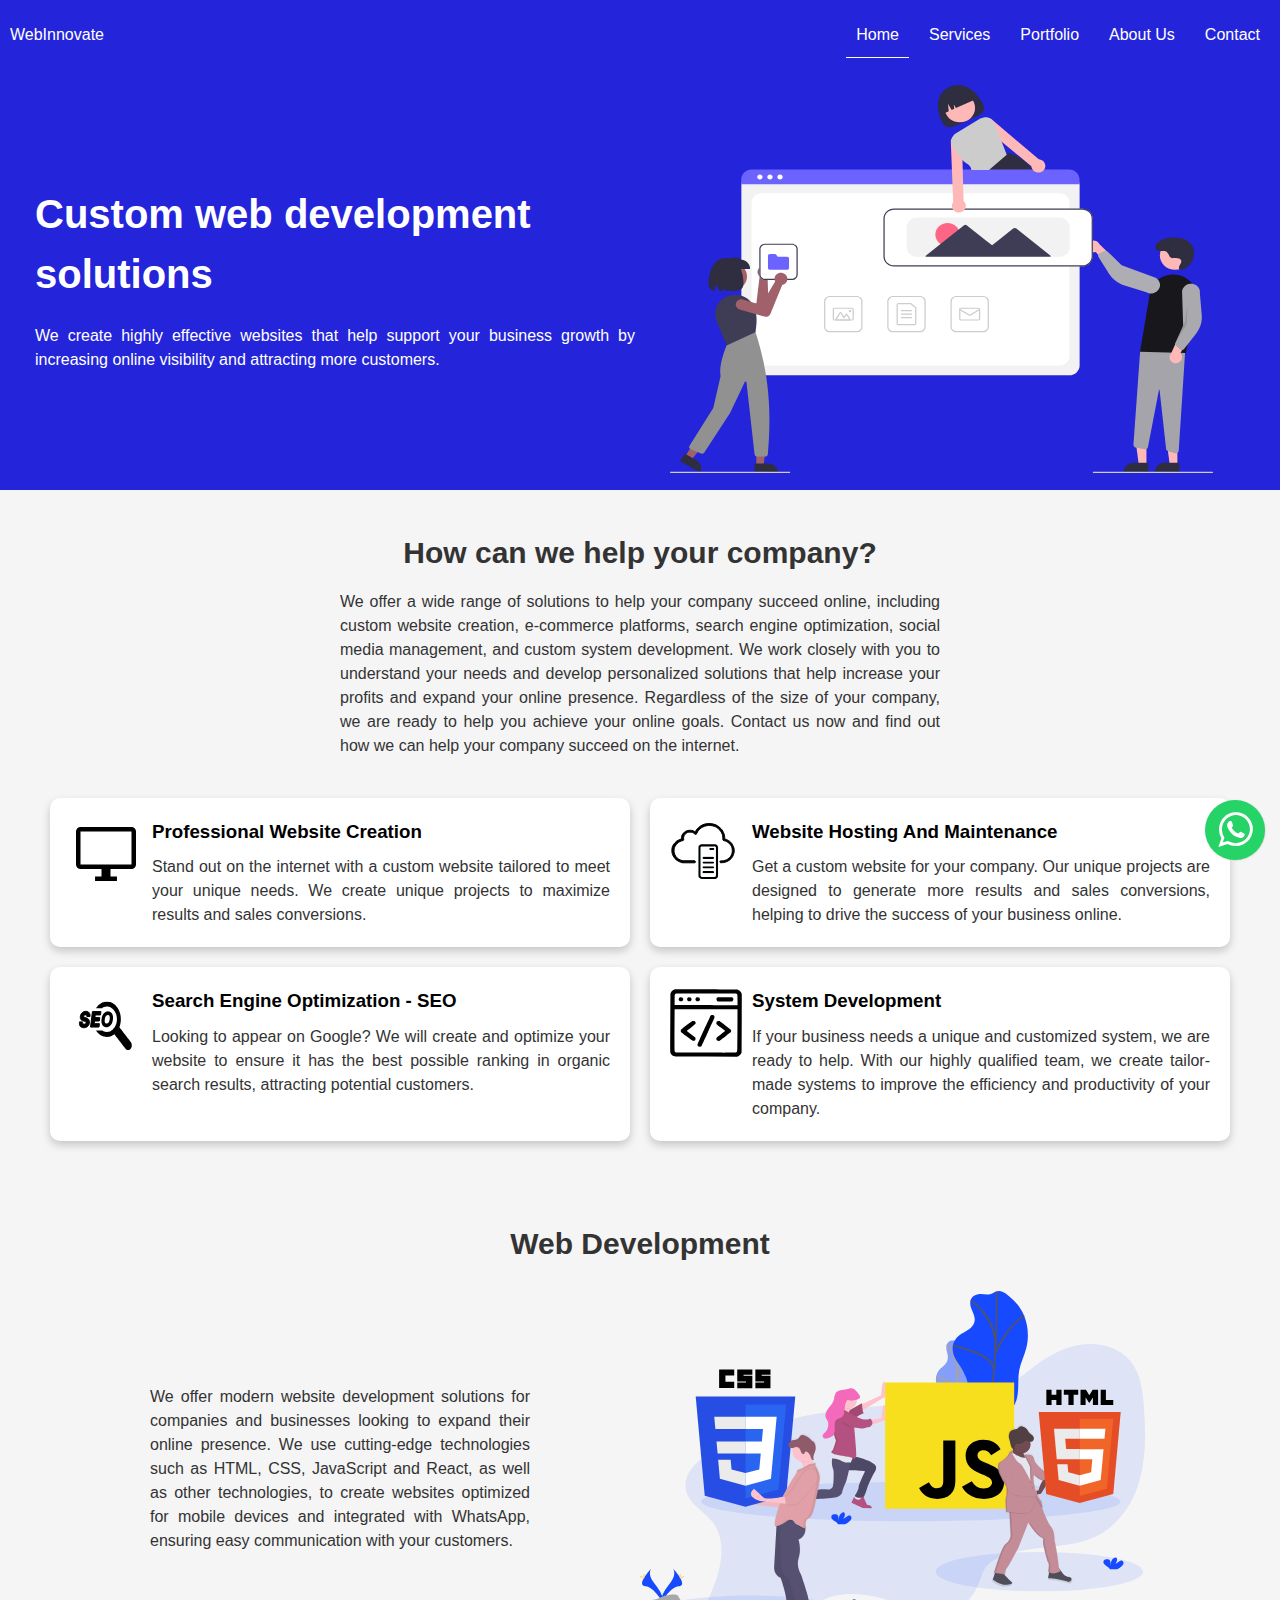
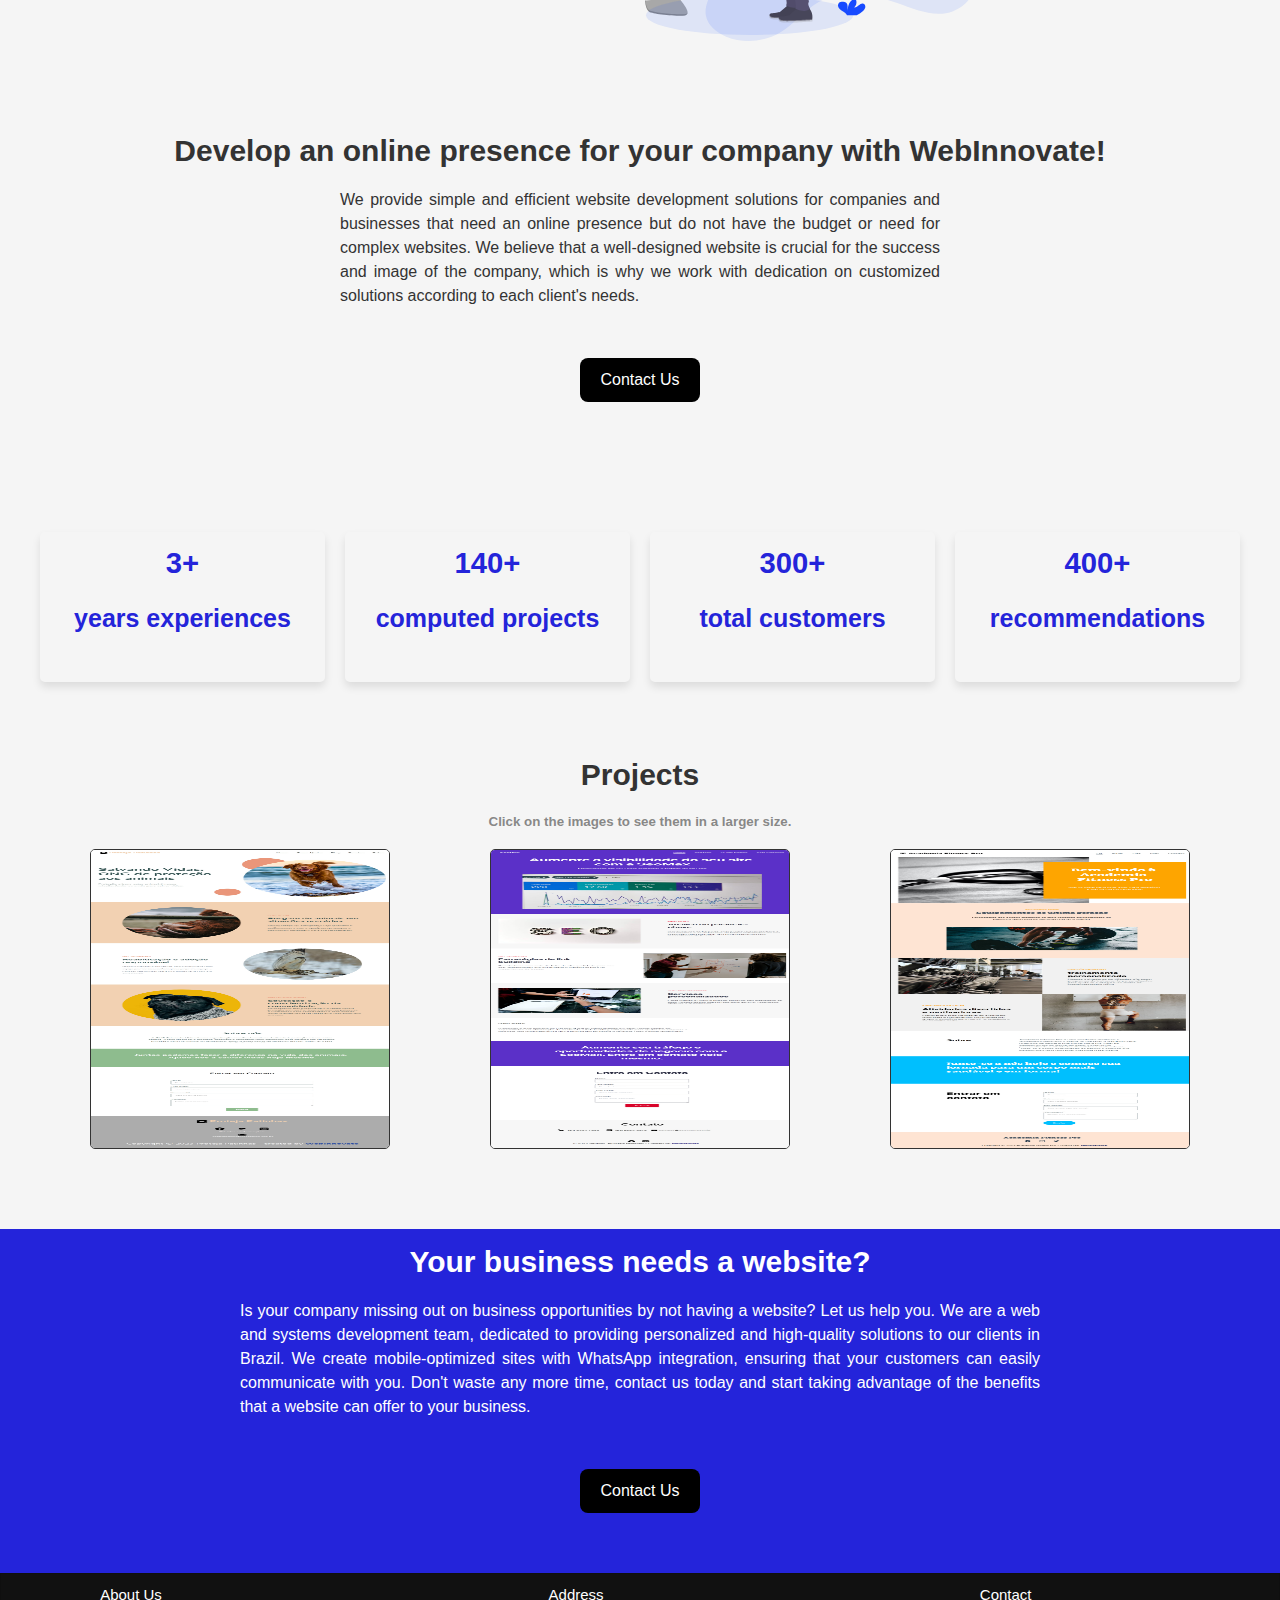
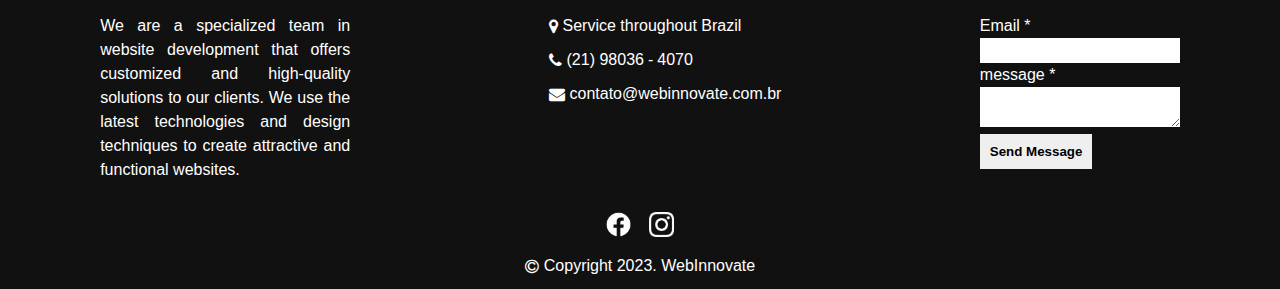
==== index.html @ b60a6d62 "Primeiro site criado -- Criação de um site fictício para uma agência de desenvolvimento web formado " ====
<!DOCTYPE html>
<html lang="en">
<head>
    <meta charset="UTF-8">
    <meta http-equiv="X-UA-Compatible" content="IE=edge">
    <meta name="viewport" content="width=device-width, initial-scale=1.0">

    <!-- Add a description for the page -->
    <meta name="description" content="WebInnovate offers custom web development solutions to increase online visibility and attract more customers. We provide website creation, e-commerce platforms, SEO, social media management, and system development services.">
    
    <!-- Add relevant keywords for the page -->
    <meta name="keywords" content="WebInnovate, web development, custom websites, e-commerce, SEO, social media management, system development">
    
    <!-- Add the author of the page -->
    <meta name="author" content="WebInnovate">

    <!-- Define the language of the page -->
    <meta http-equiv="Content-Language" content="en-us">

    <!-- Allow search engines to index and follow links from the page -->
    <meta name="robots" content="index, follow">
    
    <!-- permitir que o Google indexe e siga os links da página.-->
    <meta name="googlebot" content="index, follow">
    
    <!-- Add a canonical tag to avoid duplicate content -->
    <link rel="canonical" href="https://www.webinnovate.com.br/index.html">

    <!-- Add a favicon -->
    <link rel="shortcut icon" href="/assets/imgs/logo.png" type="image/x-icon">

    <!-- Add a stylesheet for the page -->
    <link rel="stylesheet" href="/assets/css/main.css">
    <link rel="stylesheet" href="/assets/css/styles.css">

    <!-- Add Fontawesome kit -->
    <link rel="stylesheet" href="https://maxcdn.bootstrapcdn.com/font-awesome/4.5.0/css/font-awesome.min.css">
    <script src="https://kit.fontawesome.com/beb7de184b.js" crossorigin="anonymous"></script>
    

    <!-- Add jQuery -->
    <script src="https://code.jquery.com/jquery-3.6.4.min.js" integrity="sha256-oP6HI9z1XaZNBrJURtCoUT5SUnxFr8s3BzRl+cbzUq8=" crossorigin="anonymous"></script>

    <!-- Google tag (gtag.js) -->
    <script async src="https://www.googletagmanager.com/gtag/js?id=G-RXCBQX8JLX"></script>
    <script>
        window.dataLayer = window.dataLayer || [];
        function gtag(){dataLayer.push(arguments);}
        gtag('js', new Date());
        gtag('config', 'G-RXCBQX8JLX');
    </script>

    <title>Custom Web Development Solutions - WebInnovate</title>
</head>
<body>
    <header id="header">
        <a href="/index.html" id="logo">WebInnovate</a><!--logo-->
        <nav id="nav">
            <ul id="menu"> <!--menu-->
                <li><a href="/index.php" title="Go to the home page" class="linkAtivo">Home</a></li>
                <li><a href="/pages/services.html" title="Learn more about our services">services</a></li>
                <li><a href="/pages/portfolio.html" title="See our previous works">portfolio</a></li>
                <li><a href="/pages/about.html" title="Learn more about us">about us</a></li>
                <li><a href="/pages/contact.html" title="Contact us">contact</a></li>
            </ul>
        </nav>

        <button id="btn-mobile"> <!--menu mobile -hamburguer-->
            <span class="bar"></span>
            <span class="bar"></span>
            <span class="bar"></span>
        </button>
    </header>
    <!--btn whatsapp-->
    <a href="https://wa.me/5521980364070?text=Olá%20WebInnovate,%20gostaria%20de%20mais%20informações." class="float" target="_blank">
        <i class="fa fa-whatsapp my-float"></i>
    </a>

    <main class="main">
        <section class="main-section">
            <section class="main-content">
                <h1 class="title-main">Custom web development solutions</h1>
                <p>
                    We create highly effective websites that help support your business growth by increasing online visibility and attracting more customers.
                </p>
            </section>
            <div class="container-img">
                <img src="/assets/imgs/undraw_building_websites_i78t 1.svg" alt="building_websites">
            </div>
        </section>
        
        <div class="grid-container">
            <section class="help-section">
                <section class="help-content">
                    <h3 class="subtitle">
                        How can we help your company?
                    </h3>
                    <p>
                        We offer a wide range of solutions to help your company succeed online, including custom website creation, e-commerce platforms, search engine optimization, social media management, and custom system development. We work closely with you to understand your needs and develop personalized solutions that help increase your profits and expand your online presence. Regardless of the size of your company, we are ready to help you achieve your online goals. Contact us now and find out how we can help your company succeed on the internet.
                    </p>
                </section>

                <section class="help-section-flex">
                    <div class="cards-flex-item">
                        <img src="/assets/imgs/desktop-icon.svg" alt="desktop icon">
                        <div>
                            <h3><a href="/pages/services/web-development.html" class="link-services-home">Professional Website creation</a></h3>
                            <p>
                                Stand out on the internet with a custom website tailored to meet your unique needs. We create unique projects to maximize results and sales conversions.
                            </p>
                        </div>
                    </div>

                    <div class="cards-flex-item">
                        <img src="/assets/imgs/hosting-icon.svg" alt="Website hosting and maintenance image">
                        <div>
                            <h3><a href="/pages/services/maintenance.html" class="link-services-home">Website Hosting and Maintenance</a></h3>
                            <p>
                                Get a custom website for your company. Our unique projects are designed to generate more results and sales conversions, helping to drive the success of your business online.
                            </p>
                        </div>
                    </div>

                    <div class="cards-flex-item">
                        <img src="/assets/imgs/icon-seo 1.svg" alt="Seo image">
                        <div>
                            <h3><a href="/pages/services/seo-optimization.html" class="link-services-home">Search Engine Optimization - SEO</a></h3>
                            <p>
                                Looking to appear on Google? We will create and optimize your website to ensure it has the best possible ranking in organic search results, attracting potential customers.
                            </p>
                        </div>
                    </div>

                    <div class="cards-flex-item">
                        <img src="/assets/imgs/system.svg" alt="System development image">
                        <div>
                            <h3><a href="/pages/services/system-development.html" class="link-services-home">System Development</a></h3>
                            <p>
                                If your business needs a unique and customized system, we are ready to help. With our highly qualified team, we create tailor-made systems to improve the efficiency and productivity of your company.
                            </p>
                        </div>
                    </div>
                </section>
            </section>

            <section class="section-web-development">
                <h3 class="subtitle"> Web Development</h3>
                <section class="developer">
                    <p>
                        We offer modern website development solutions for companies and businesses looking to expand their online presence. We use cutting-edge technologies such as HTML, CSS, JavaScript and React, as well as other technologies, to create websites optimized for mobile devices and integrated with WhatsApp, ensuring easy communication with your customers.
                    </p>
                    <div class="container-img">
                        <img src="/assets/imgs/undraw_static_assets_rpm6 1.svg" alt="static_assets" class="img-2">
                    </div>
                </secction>
            </section>

            <section class="section-online-presence">
                <h3 class="subtitle">Develop an online presence for your company with WebInnovate!</h3>

                <p>
                    We provide simple and efficient website development solutions for companies and businesses that need an online presence but do not have the budget or need for complex websites. We believe that a well-designed website is crucial for the success and image of the company, which is why we work with dedication on customized solutions according to each client's needs.
                </p>

                <a href="#" class="btn-center">contact us</a>
            </section><!--fim do conteudo desenvolva sua presen;a online-->

            <section class="our-results-section">
                <div class="results-item">
                    <h3>3+</h3>
                    <span>years experiences</span>
                </div>

                <div class="results-item">
                    <h3>140+</h3>
                    <span>computed projects</span>
                </div>

                <div class="results-item">
                    <h3>300+</h3>
                    <span>total customers</span>
                </div>

                <div class="results-item">
                    <h3>400+</h3>
                    <span>recommendations</span>
                </div>
            </section>

            <section class="portfolio"> <!--inicio conteudo nosso portifolio-->
                <h3 class="subtitle"> Projects</h3>
                <h6 class="text-port">Click on the images to see them in a larger size.</h6>
                <div class="gallery">
                    <img src="/assets/imgs/portifolio/site_ong-animal.jpeg" alt="website animal ong image">
                    <img src="assets/imgs/portifolio/site-service-seo.jpeg" alt="logo image 1">
                    <img src="/assets/imgs/portifolio/site-academia-fitness-pro.jpeg" alt="website gym image">                    
                </div>
                
                <div class="modal">
                    <span class="close">&times;</span>
                    <img class="modal-content" src="">
                </div>
            </section><!--fim conteudo nosso portifolio-->
            
        </div><!--fim grid-container-->

        <section class="last-section">
            <h3 class="subtitle title-color-white">Your business needs a website?</h3>
            <p class="">
                Is your company missing out on business opportunities by not having a website? Let us help you. We are a web and systems development team, dedicated to providing personalized and high-quality solutions to our clients in Brazil. We create mobile-optimized sites with WhatsApp integration, ensuring that your customers can easily communicate with you. Don't waste any more time, contact us today and start taking advantage of the benefits that a website can offer to your business.
            </p>

            <a href="/pages/contact.html" class="btn-center">contact us</a>
        </section>
    </main>

    <footer class="footer"><!--footer-->
        <div class="footer-contents">
            <div class="left box">
                <h4>About Us</h4>
                <div class="content">
                    <p class="p1">We are a specialized team in website development that offers customized and high-quality solutions to our clients. We use the latest technologies and design techniques to create attractive and functional websites.</p>
                    
                </div>
            </div>

            <div class="center box">
                <h4>address</h4>
                <div class="content">
                    <div class="place">
                        <i class="fa fa-map-marker" aria-hidden="true"></i>
                        <span class="text">Service throughout Brazil</span>
                    </div>

                    <div class="phone">
                        <i class="fa fa-phone" aria-hidden="true"></i>
                        
                        <span class="text"> (21) 98036<span style="display:inline; margin-left: 4px; margin-right: 4px;">-</span>4070</span>
                    </div>

                    <div class="email">
                        <i class="fa fa-envelope" aria-hidden="true"></i>
                        <span class="text">contato@webinnovate.com.br</span>
                    </div>
                </div>
            </div><!--center-box-->

            <div class="right box">
                <h4>contact</h4>
                <div class="content">
                    <form method="post" action="/assets/php/form-footer.php" class="footer-form">
                        <div class="box-email">
                            <div class="">Email *</div>
                            <input type="Email" name="email" id="email" required>
                        </div>
                        <div class="box-msg">
                            <div class="text">message *</div>
                            <textarea name="message" id="message" cols="25" rows="2" required></textarea>
                        </div>
                        <button type="submit" class="btn-footer">Send Message</button>
                    </form>
                </div>
            </div>
        </div>

        <div class="all-contents">
            <div class="social-media">
                <a href="#"><img src="/assets/imgs/social-media/facebook.png" alt="facebook icon"></a>
                <a href="https://www.instagram.com/web_innovate/"><img src="/assets/imgs/social-media/Instagram.png" alt="Instagram icon"></a>
            </div>
            <div class="content-copyright">
                <i class="fa fa-copyright"></i>
                <span>Copyright 2023. WebInnovate</span>
            </div>
        </div>
    </footer>

    <script src="js/modalPortifolio.js" defer></script>
    <script src="js/menu.js" defer></script>
    <script src="/js/formValidator.js" defer></script>
</body>
</html>
---- assets/css/main.css ----
/*resetando o documento*/
* {
    display: inline,block;
    margin: 0;
    padding: 0;
    box-sizing: border-box;
}

/* Estilo padrão para texto e parágrafos */
body {
    font-family: Arial, Helvetica, sans-serif;
    font-size: 16px;
    line-height: 1.5;
    background-color: whitesmoke;
    color: #333;
}
  
p {
    margin-bottom: 1.5em;
    text-align: justify;
    max-width: 500px;
}
  
  /* Estilo padrão para cabeçalhos */
h1 {
    font-size: 2em;
    margin-bottom: 0.5em;
}
  
h2 {
    font-size: 1.5em;
    margin-bottom: 0.5em;
}
  
h3 {
    font-size: 1.17em;
    margin-bottom: 0.5em;
}
  
h4 {
    font-size: 1em;
    margin-bottom: 0.5em;
}
  
h5 {
    font-size: 0.83em;
    margin-bottom: 0.5em;
}
  
h6 {
    font-size: 0.67em;
    margin-bottom: 0.5em;
}

a {
    text-decoration: none;
    
}
a:hover {
    background-color: #3a3a3a0f;
}

/* menu */
a {
    color: #fff;
    text-decoration: none;
    text-transform: capitalize;
}

/*definir border bottom quando estiver na pagina*/
a.linkAtivo{
    border-bottom: 1px solid;
}

/*links services in home pages*/
.link-services-home {
    display: block;
    color: black;
    width: 100%;
}

#header {
    position: fixed;
    width: 100%;
    top: 0;
    left: 0;
    z-index: 1100;
    height: 70px;
    padding: 10px;
    display: flex;
    align-items: center;
    justify-content: space-between;
    background-color: #2424da;
    margin-bottom: 5px;
    
}

#menu {
    display: flex;
    gap: 10px;
    text-transform: capitalize;
    list-style: none;
}
#menu a {
    color: white;
    display: block;
    padding: 10px;
}
#menu a:hover {
    background-color: blue;
}
#btn-mobile {
    display: none;
}
.main-section{
    margin-top: 65px;
    background-color: inherit;
    min-height: 15vh;
}

.grid-container {
    max-width: 1200px;
    margin: 0px auto;

    display: grid;
    grid-template-areas:
        "main-section main-section main-section"
        "help-section help-section help-section"
        "section-web-development section-web-development section-web-development"
        "section-online-presence section-online-presence section-online-presence"
        "our-results-section our-results-section our-results-section"
        "portfolio portfolio portfolio"
        "last-section last-section last-section"
    ;
}

/*esconder comentarios clientes temporariamente*/

.help-section {
    grid-area: help-section;
    margin-top: 30px;
}
.section-web-development {
    grid-area: section-web-development;
    margin-top: 70px;
}
.section-online-presence {
    grid-area: section-online-presence;
    margin-top: 70px;
}
.our-results-section {
    grid-area: our-results-section;
    margin-top: 70px;
}
.portfolio {
    grid-area: portfolio;
    margin-top: 70px;
    min-height: max-content;
}
.last-section {
    grid-area: last-section;
    margin-top: 70px;
}


@media (max-width: 600px){
    #header{
        position: fixed;
        width: 100%;
        top: 0px;
        left: 0;
    }
    #btn-mobile{
        display: block;
        background: transparent;
        border: none;
    }
    #btn-mobile:hover {
        cursor: pointer;
    }
    .bar {
        display: block;
        width: 25px;
        height: 3px;
        margin: 5px auto;
        background: #f2f1f1;
        transition: all 0.3s ease-in-out;
    }

    #menu {
        display: block;
        position: absolute;
        width: 100%;
        top: 70px;
        right: 0px;
        background-color: #e7e7e7;
        transition: .6s;
        height: 0px;
        z-index: 1000;
        visibility: hidden;
        overflow-Y: hidden;
    }
    
    #nav.active #menu {
        height: calc(100vh - 70px);
        visibility: visible;
        overflow: auto;
    }

    #menu a {
        color: black;
        padding: 1rem 0;
        margin: 0px 1rem;
        border-bottom: 2px solid rgb(0, 0, 0, 0.05);
    }

    #menu a:hover {
        background-color: rgba(25, 25, 25, 0.034);
    }
}
---- assets/css/styles.css ----
.btn-center {
    display: block;
    max-width: 120px;
    margin: 50px auto;
    padding: 10px;
    text-transform: capitalize;
    text-align: center;
    color: white;

    background-color: black;
    border-radius: 8px;
}

/*btn whatsapp*/
.float{
	position:fixed;
	width:60px;
	height:60px;
	bottom:40px;
	right: 15px;
	background-color:#25d366;
	color:#FFF;
	border-radius:50px;
	text-align:center;
    font-size: 40px;
	box-shadow: 0.51px 0.51px 1.5px #d7d4d4;
    z-index: 999;
}
.float:hover {
    background-color: rgb(52, 190, 110);
}

.my-float{
	margin-top: 10px;
}
/**/
span {
    display: block;
}

img {/**/
    max-width: 100%;
}
p {
    max-width: 600px;
    text-align: justify;
    margin: 0 auto;
}
.title-main {
    font-size: 40px;
    text-align: left;
}
.titles {
    text-align: center;
    font-size: 50px;
}

.subtitle {
    font-size: 30px;
    text-align: center;
}

.main-section {
    display: flex;
    flex-wrap: wrap;
    justify-content: space-between;
    align-items:center;
    gap: 10px;
    background-color: #2424da;
    color: white;
    padding: 10px;
    position: relative;
}
.main-content {/*conteudo principal*/
    max-width: 600px;
    flex: 1 1 300px;
    margin: 0px auto;
    text-align: left;
}
.container-img {
    margin-top: 10px;
    max-width: 600px;
    flex: 1 1 300px;
    max-height: 400px;
}

/*how can we help your company*/

.help-content {
    max-width: 800px;
    text-align: center;
    margin: 0 auto;
    padding: 10px;
}

.help-section-flex { /*container dos cards*/
    display: flex;
    flex-wrap: wrap;
    gap: 20px;
    padding: 10px;
    margin-top: 20px;
    
}

.cards-flex-item{ /*cada cards dos servicos oferecidos*/
    display: flex;
    align-items: flex-start;
    background-color: #ffffff;
    border-radius: 10px;
    box-shadow: 0px 4px 8px rgba(8, 8, 8, 0.2);
    padding: 20px;
    flex: 1 1 400px;
    gap: 10px;
}

/*secao web development*/

.developer {
    display: flex;
    flex-wrap: wrap;
    justify-content: space-between;
    align-items: center;
    width: 100%;
}

.developer > p {
    max-width: 400px;
    margin-top: 10px;
    padding: 10px;
}
.container-img > .img-2{
    flex: 1 1 400px;
    max-height: 350px;
}


/*secao extra -> desenvolva sua presença online*/

.section-online-presence{ /**/
    padding: 10px;

}

/**/

.our-results-section {
    display: flex;
    flex-wrap: wrap;
    justify-content: space-around;
    align-items: center;
    gap: 20px;
    width: 100%;
}

.results-item{
    flex: 1 1 200px;
    height: 150px;
    max-height: 170px;
    text-align: center;
    font-size: 25px;
    font-weight: bolder;
    padding: 10px;
    box-shadow: 0px 5px 9px rgba(4, 4, 4, 0.1);
    border-radius: 5px;
    color: #2424da;
}
.results-item:hover {
    background-color: rgba(211, 211, 211, 0.303);
    transition: 0.5s;
}

/*portifolio*/
.gallery {
    display: flex;
    flex-wrap: wrap;
    justify-content: space-around;
}
.title-project {
    margin-bottom: 0px;
}
.text-port{
    text-align: center;
    color: rgba(116, 116, 115, 0.858);
    font-size: 10pt;
}

.gallery img {
    width: 300px;
    max-height: 300px;
    height: auto;
    margin: 10px;
    cursor: pointer;
    overflow: hidden;
    border: 1px solid;
    border-radius: 5px;
    background-position: center;
    background-size: cover;
}

.gallery-2 img {
    min-width: 100px;
    max-height: 500px;
    margin: 10px;
    cursor: pointer;
    overflow: hidden;
    border: 1px solid;
    border-radius: 5px;
    background-position: center;
    background-size: cover;
}

.modal {
    display: none;
    position: fixed;
    top: 50px;
    left: 0;
    width: 100%;
    max-height: 100%;
    background-color: rgba(0, 0, 0, 0.9);
    z-index: 999;
    overflow: auto;
    background-position: center;
    background-size: cover;
}
.modal-content {
    display: block;
    margin: 70px auto;
    width: 80%;
    max-width: 1200px;
    max-height: 80%;
}

.close {
    position: absolute;
    top: 0;
    right: 0;
    color: white;
    font-size: 3em;
    font-weight: bold;
    padding: 10px;
    cursor: pointer;
}

/*last section before footer -->*/

.last-section {
    max-width: 100%;
    text-align: center;
    padding: 10px;
    color: white;
    background-color: #2424da;
}
.last-section > p {
    text-align: justify;
    max-width: 800px;
    
}

/*definindo o footer*/

/*footer*/
/*subtitulo footer*/
.footer {
    background-color: #111;
    color: white;
    padding: 5px;
    border: 0.5px solid rgb(15, 15, 15);
}

.p1 { /*paragrafo footer about us*/
    margin: 0;
    max-width: 250px;
}

.footer-contents {
    margin-top: 5px;
    display: grid;
    gap: 10px;
    grid-template-areas: 
        "left center right"
    ;
    justify-content: space-around;
}

.left {
    grid-area: left;
}
.center {
    grid-area: center;
}
.right {
    grid-area: right;
}

.box > h4 {
    font-size: 15px;
    text-transform: capitalize;
    font-weight: 500;
}

/*alls box-contact*/
.place, .phone, .email {
    display: flex;
    align-items: center;
    gap: 5px;
}
.phone, .email{
    margin-top: 10px;
}

/*footer config*/
.btn-footer {
    padding: 10px;
    font-weight: bold;
    font-size: 10pt;
    outline: none;
    border: none;
}
.btn-footer:hover{
    background-color: rgb(174, 171, 171);
    cursor: pointer;
    
}

/*Footer Form*/
.footer-form input:focus, textarea:focus{
    outline: none;
    border: none;
    border-left: 3px solid #2424da;
}
form .email, .msg {
    display: flex;
    flex-direction: column;
    align-items: flex-start;
}
form .msg {
    margin-top: 8px;
}

form input, textarea { 
    width: 200px;
    padding: 5px;
    border: none;
}

/*social medias icons*/
.all-contents {
    width: 300px;
    margin: 30px auto 5px auto;
    text-align: center;
}
.social-media a{
    padding: 7px;
}
.social-media img{
    width: 25px;
}
.content-copyright {
    display: flex;
    justify-content: center;
    align-items: center;
    gap: 5px;
    margin-top: 10px;
}


/*  ---------------------------------------------------------  */

/*CREAATING A RESPONSIVE PAGES*/

@media (max-width: 690px) and (max-width: 700px){
    .main-content {
        width: 100%;
    }

    .footer-contents{
        width: 100%;
        margin: 10px auto;
        display: flex;
        flex-direction: column;
        gap: 30px;
        padding: 10px;
    }
    p {
        min-width: 100%;
    }
    input, textarea, .btn {
        width: 100%;
    }
    .place, .phone, .email{
        display: block;
        width: 100%;
        border: 0.5px solid rgba(211, 211, 211, 0.285);
        text-align: center;
        margin-top: 10px;
        padding: 5px;
    }
    
    form input {
        width: 100%;
        padding: 10px;
    }
    .modal {
        min-height: 100%;
    }
    .title-main {
        text-align: center;
        font-size: 30px;
    }

    /*botao whatsapp
    .float{
        position:fixed;
        width:70px;
        height:70px;
        bottom: 30px;
        right: 10px;
        background-color:#25d366;
        color:#FFF;
        border-radius:50px;
        text-align:center;
        font-size:40px;
        box-shadow: 0.51px 0.51px 1.5px #d7d4d4;
        z-index: 999;
    }
    .float:hover {
        background-color: rgb(52, 190, 110);
    }  /*
}
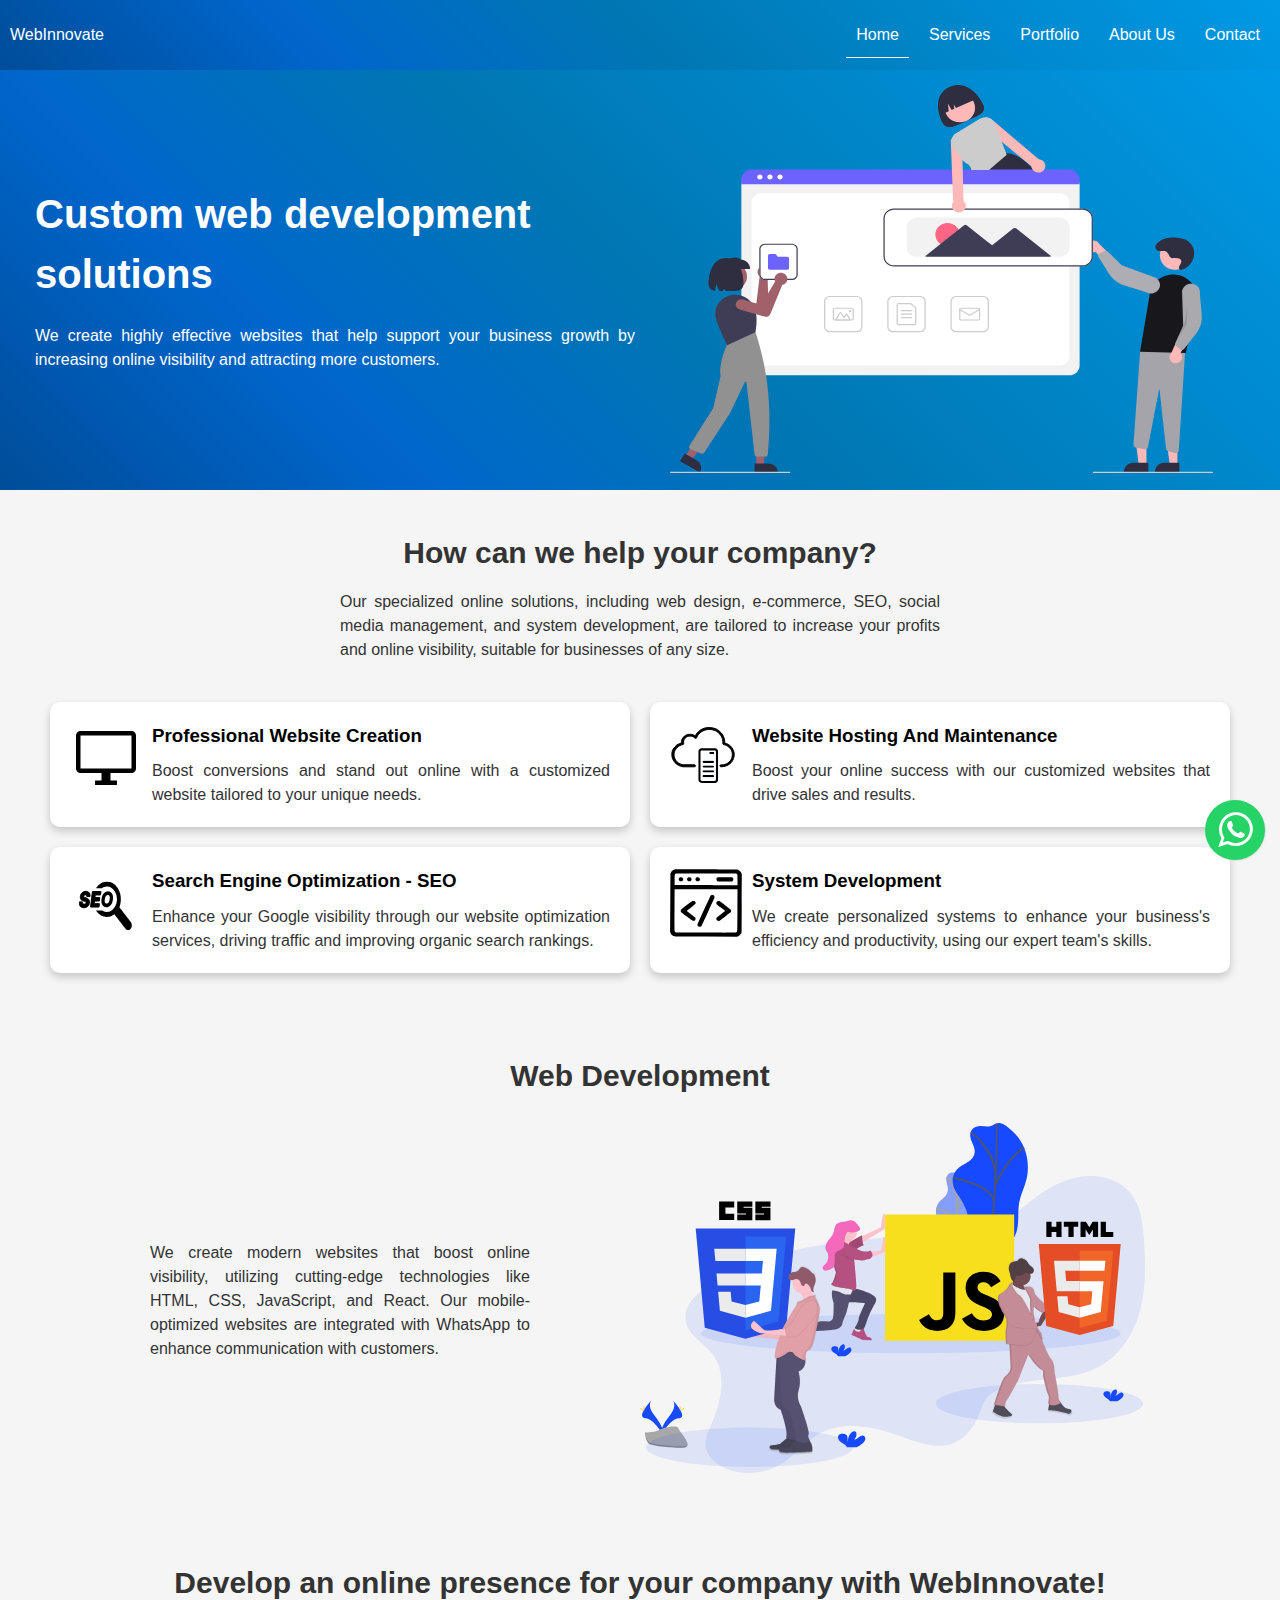
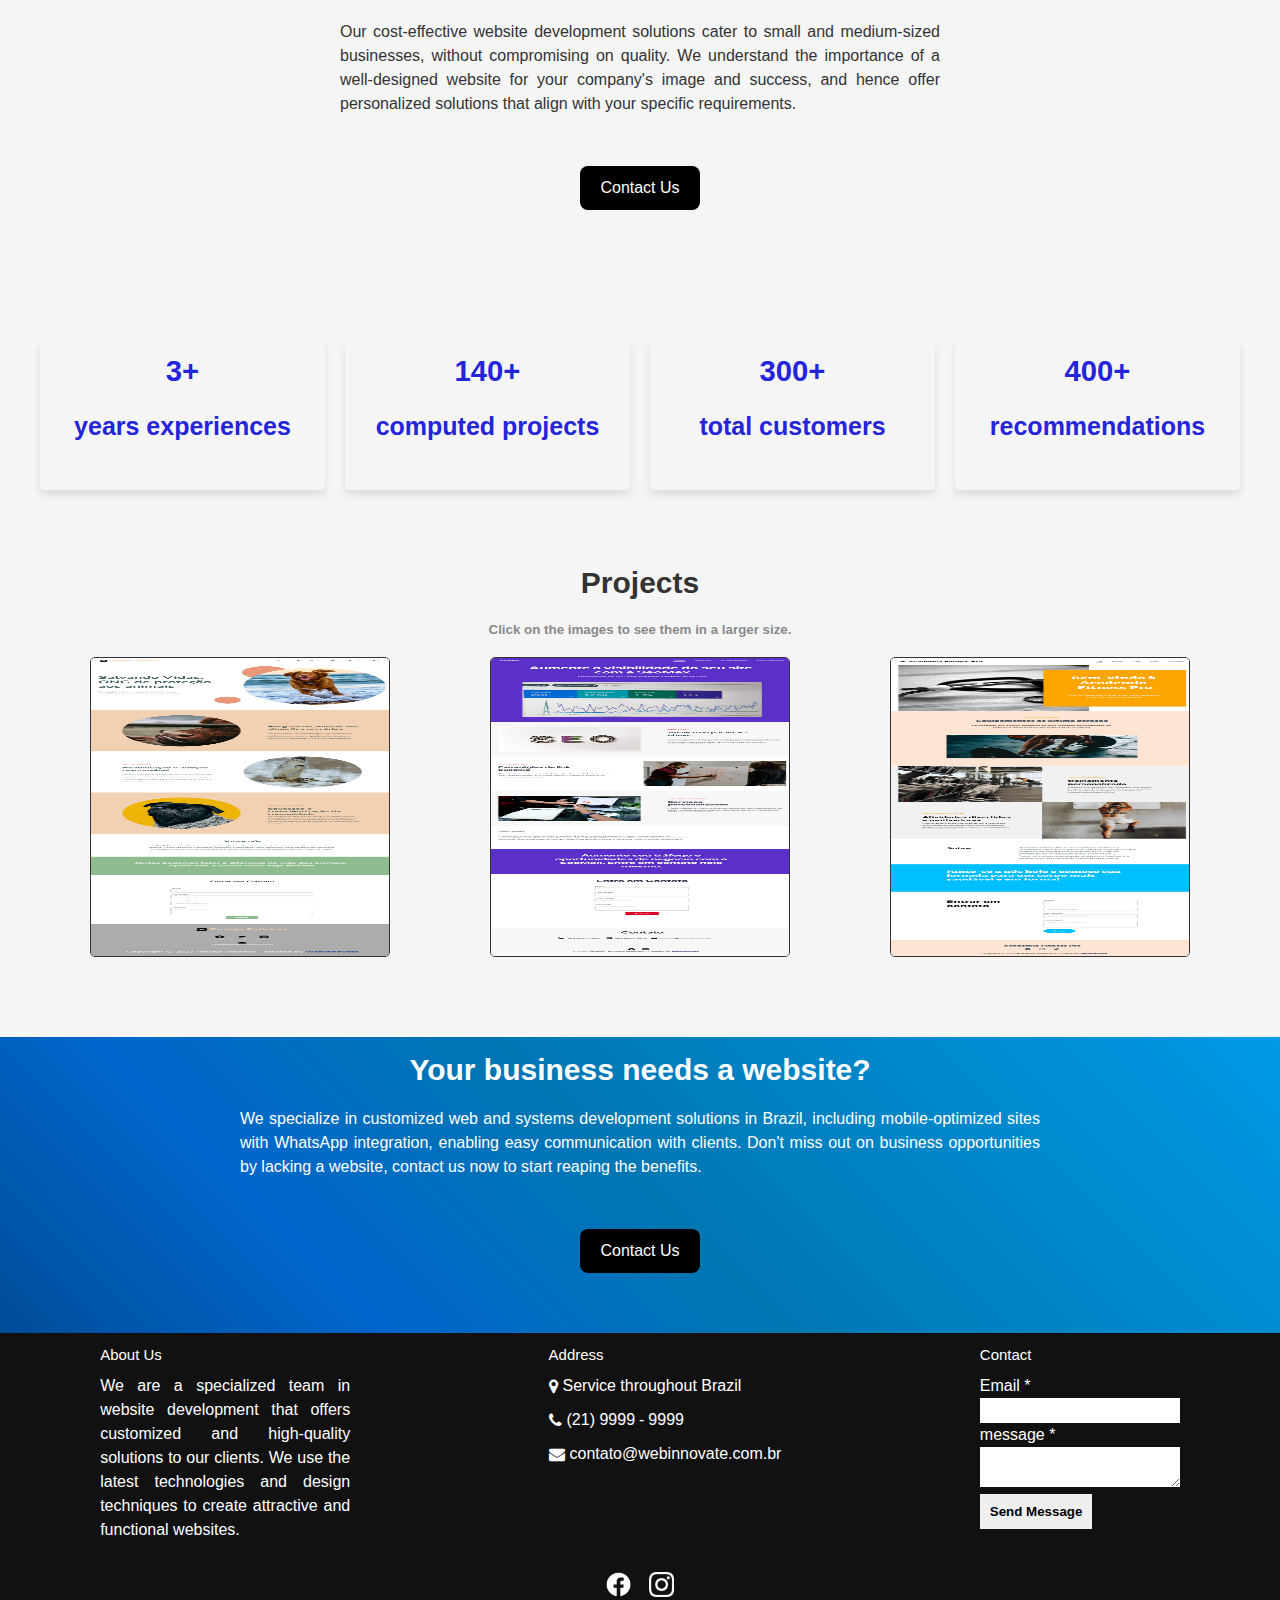
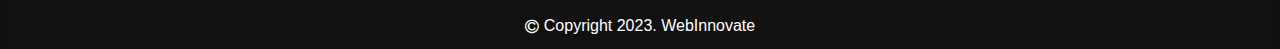
==== commit d14f7bad: "alteração cor header, removendo conteudo em excesso." ====
--- a/index.html
+++ b/index.html
@@ -96,7 +96,7 @@
                         How can we help your company?
                     </h3>
                     <p>
-                        We offer a wide range of solutions to help your company succeed online, including custom website creation, e-commerce platforms, search engine optimization, social media management, and custom system development. We work closely with you to understand your needs and develop personalized solutions that help increase your profits and expand your online presence. Regardless of the size of your company, we are ready to help you achieve your online goals. Contact us now and find out how we can help your company succeed on the internet.
+                        Our specialized online solutions, including web design, e-commerce, SEO, social media management, and system development, are tailored to increase your profits and online visibility, suitable for businesses of any size.
                     </p>
                 </section>
 
@@ -106,7 +106,7 @@
                         <div>
                             <h3><a href="/pages/services/web-development.html" class="link-services-home">Professional Website creation</a></h3>
                             <p>
-                                Stand out on the internet with a custom website tailored to meet your unique needs. We create unique projects to maximize results and sales conversions.
+                                Boost conversions and stand out online with a customized website tailored to your unique needs.
                             </p>
                         </div>
                     </div>
@@ -116,7 +116,7 @@
                         <div>
                             <h3><a href="/pages/services/maintenance.html" class="link-services-home">Website Hosting and Maintenance</a></h3>
                             <p>
-                                Get a custom website for your company. Our unique projects are designed to generate more results and sales conversions, helping to drive the success of your business online.
+                                Boost your online success with our customized websites that drive sales and results.
                             </p>
                         </div>
                     </div>
@@ -126,7 +126,7 @@
                         <div>
                             <h3><a href="/pages/services/seo-optimization.html" class="link-services-home">Search Engine Optimization - SEO</a></h3>
                             <p>
-                                Looking to appear on Google? We will create and optimize your website to ensure it has the best possible ranking in organic search results, attracting potential customers.
+                                Enhance your Google visibility through our website optimization services, driving traffic and improving organic search rankings.
                             </p>
                         </div>
                     </div>
@@ -136,7 +136,7 @@
                         <div>
                             <h3><a href="/pages/services/system-development.html" class="link-services-home">System Development</a></h3>
                             <p>
-                                If your business needs a unique and customized system, we are ready to help. With our highly qualified team, we create tailor-made systems to improve the efficiency and productivity of your company.
+                                We create personalized systems to enhance your business's efficiency and productivity, using our expert team's skills.
                             </p>
                         </div>
                     </div>
@@ -147,7 +147,7 @@
                 <h3 class="subtitle"> Web Development</h3>
                 <section class="developer">
                     <p>
-                        We offer modern website development solutions for companies and businesses looking to expand their online presence. We use cutting-edge technologies such as HTML, CSS, JavaScript and React, as well as other technologies, to create websites optimized for mobile devices and integrated with WhatsApp, ensuring easy communication with your customers.
+                        We create modern websites that boost online visibility, utilizing cutting-edge technologies like HTML, CSS, JavaScript, and React. Our mobile-optimized websites are integrated with WhatsApp to enhance communication with customers.
                     </p>
                     <div class="container-img">
                         <img src="/assets/imgs/undraw_static_assets_rpm6 1.svg" alt="static_assets" class="img-2">
@@ -159,7 +159,7 @@
                 <h3 class="subtitle">Develop an online presence for your company with WebInnovate!</h3>
 
                 <p>
-                    We provide simple and efficient website development solutions for companies and businesses that need an online presence but do not have the budget or need for complex websites. We believe that a well-designed website is crucial for the success and image of the company, which is why we work with dedication on customized solutions according to each client's needs.
+                    Our cost-effective website development solutions cater to small and medium-sized businesses, without compromising on quality. We understand the importance of a well-designed website for your company's image and success, and hence offer personalized solutions that align with your specific requirements.
                 </p>
 
                 <a href="#" class="btn-center">contact us</a>
@@ -207,7 +207,7 @@
         <section class="last-section">
             <h3 class="subtitle title-color-white">Your business needs a website?</h3>
             <p class="">
-                Is your company missing out on business opportunities by not having a website? Let us help you. We are a web and systems development team, dedicated to providing personalized and high-quality solutions to our clients in Brazil. We create mobile-optimized sites with WhatsApp integration, ensuring that your customers can easily communicate with you. Don't waste any more time, contact us today and start taking advantage of the benefits that a website can offer to your business.
+                We specialize in customized web and systems development solutions in Brazil, including mobile-optimized sites with WhatsApp integration, enabling easy communication with clients. Don't miss out on business opportunities by lacking a website, contact us now to start reaping the benefits.
             </p>
 
             <a href="/pages/contact.html" class="btn-center">contact us</a>
@@ -235,7 +235,7 @@
                     <div class="phone">
                         <i class="fa fa-phone" aria-hidden="true"></i>
                         
-                        <span class="text"> (21) 98036<span style="display:inline; margin-left: 4px; margin-right: 4px;">-</span>4070</span>
+                        <span class="text"> (21) 9999<span style="display:inline; margin-left: 4px; margin-right: 4px;">-</span>9999</span>
                     </div>
 
                     <div class="email">
--- a/assets/css/main.css
+++ b/assets/css/main.css
@@ -90,7 +90,7 @@
     display: flex;
     align-items: center;
     justify-content: space-between;
-    background-color: #2424da;
+    background: linear-gradient(45deg, #004d99, #0066cc, #0077b3, #0088cc, #0099e6);
     margin-bottom: 5px;
     
 }
--- a/assets/css/styles.css
+++ b/assets/css/styles.css
@@ -66,7 +66,8 @@
     justify-content: space-between;
     align-items:center;
     gap: 10px;
-    background-color: #2424da;
+    background: linear-gradient(45deg, #004d99, #0066cc, #0077b3, #0088cc, #0099e6);
+
     color: white;
     padding: 10px;
     position: relative;
@@ -248,7 +249,7 @@
     text-align: center;
     padding: 10px;
     color: white;
-    background-color: #2424da;
+    background: linear-gradient(45deg, #004d99, #0066cc, #0077b3, #0088cc, #0099e6);
 }
 .last-section > p {
     text-align: justify;
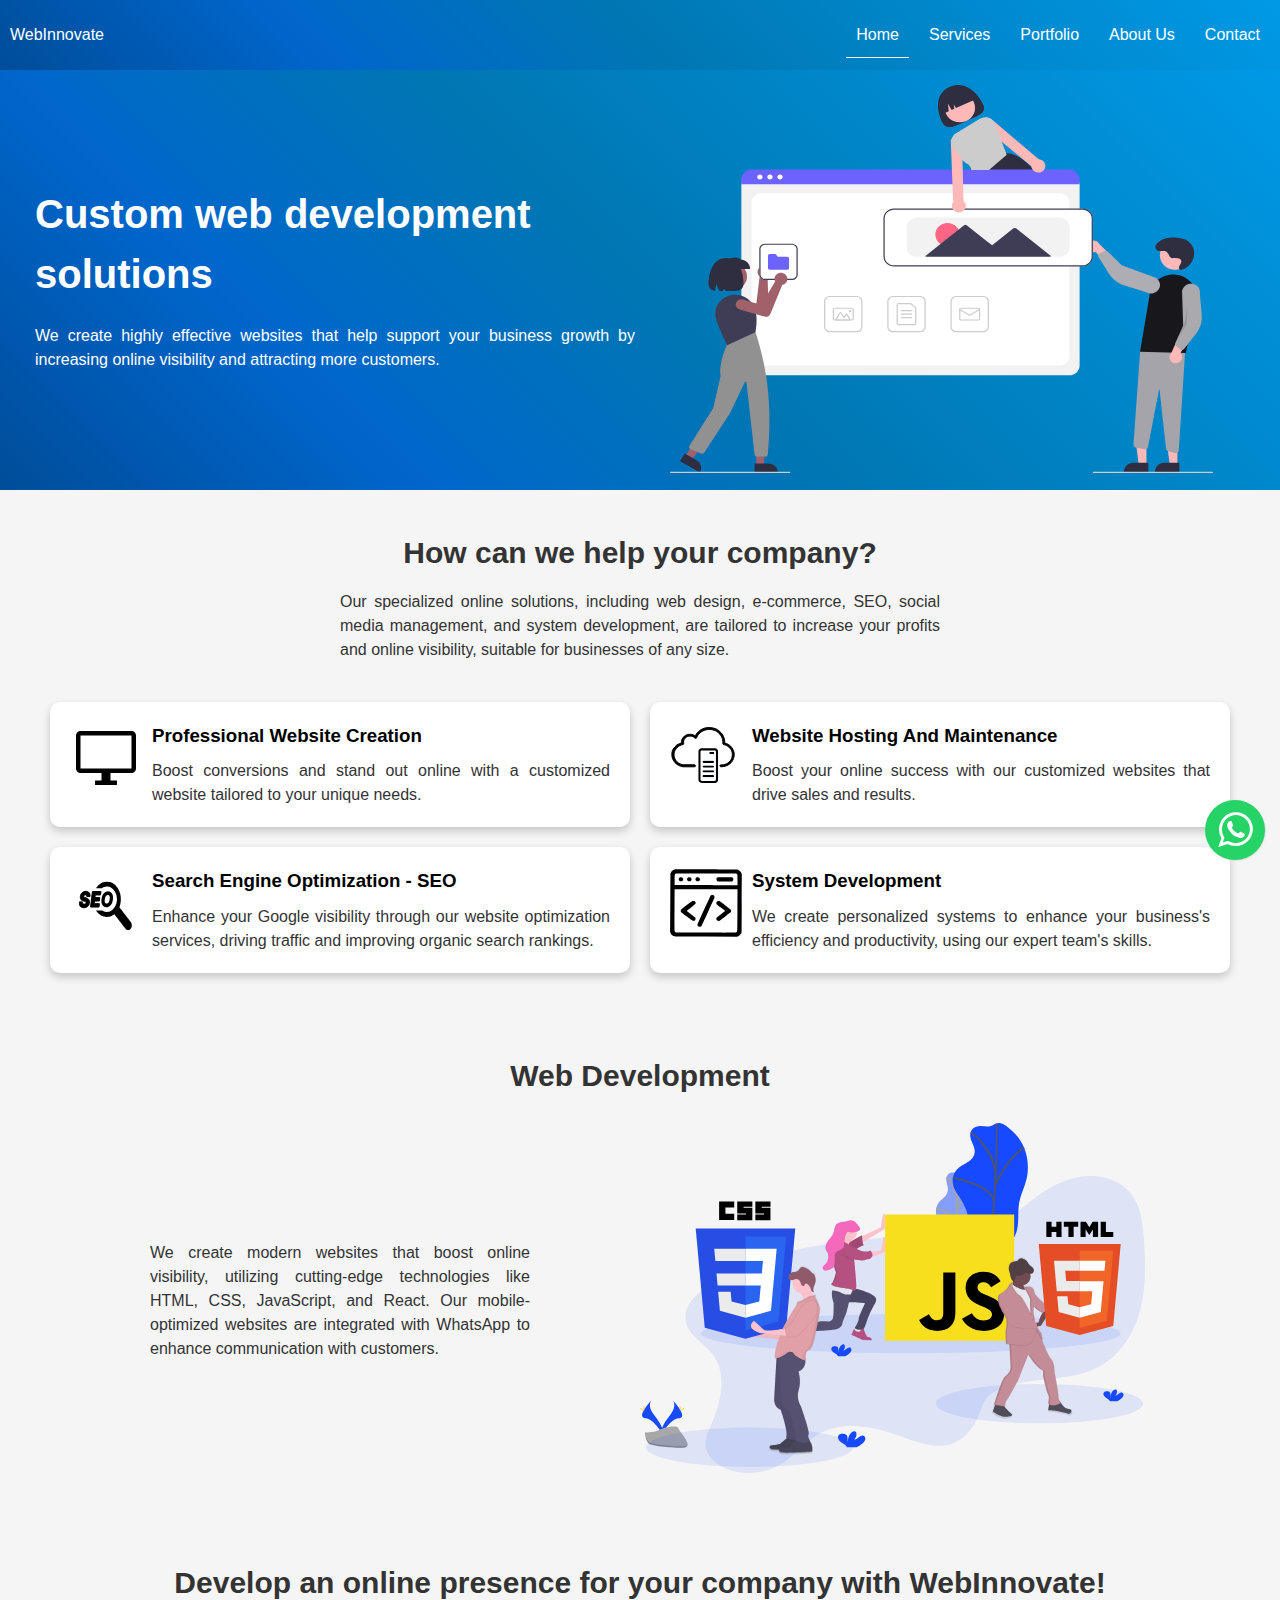
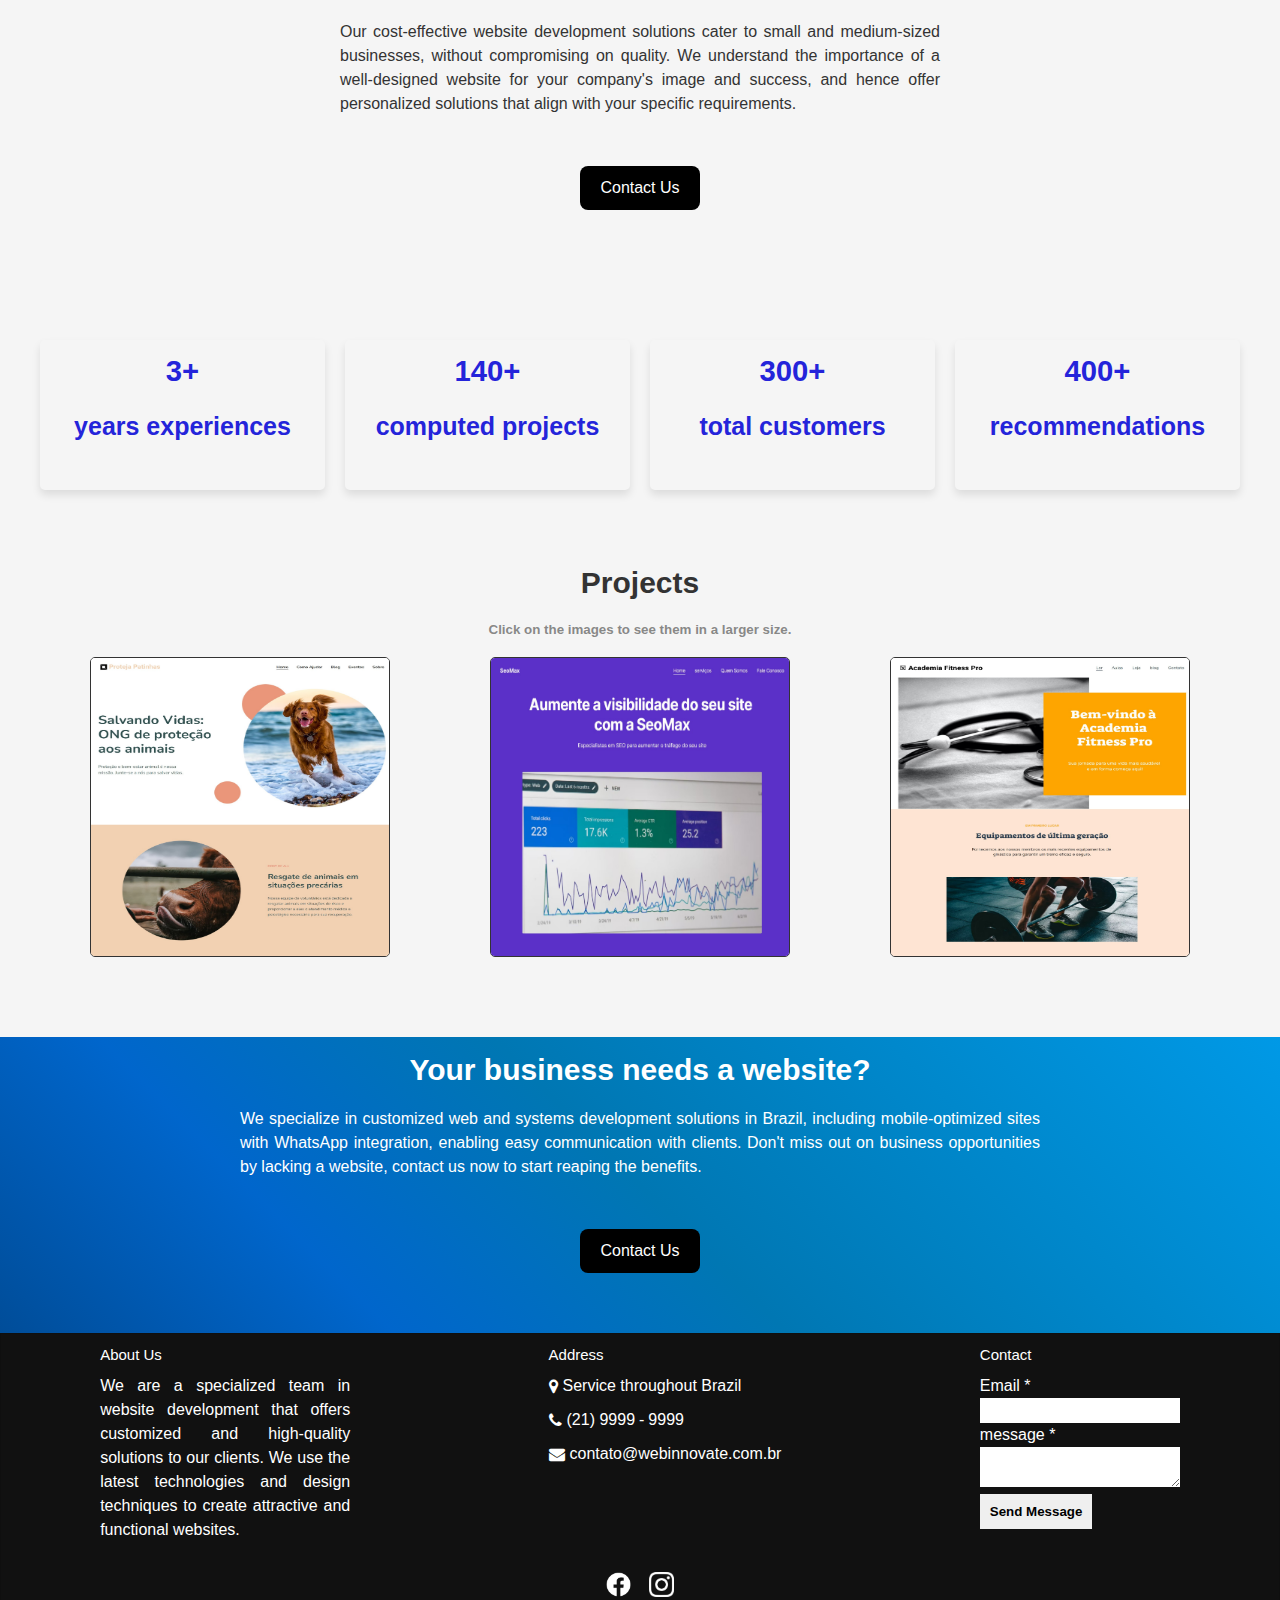
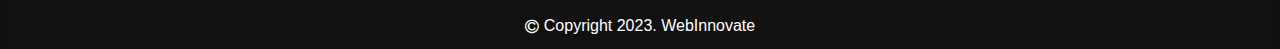
==== commit 91fc53af: "resolvendo imagem distorcidas" ====
--- a/index.html
+++ b/index.html
@@ -40,15 +40,6 @@
 
     <!-- Add jQuery -->
     <script src="https://code.jquery.com/jquery-3.6.4.min.js" integrity="sha256-oP6HI9z1XaZNBrJURtCoUT5SUnxFr8s3BzRl+cbzUq8=" crossorigin="anonymous"></script>
-
-    <!-- Google tag (gtag.js) -->
-    <script async src="https://www.googletagmanager.com/gtag/js?id=G-RXCBQX8JLX"></script>
-    <script>
-        window.dataLayer = window.dataLayer || [];
-        function gtag(){dataLayer.push(arguments);}
-        gtag('js', new Date());
-        gtag('config', 'G-RXCBQX8JLX');
-    </script>
 
     <title>Custom Web Development Solutions - WebInnovate</title>
 </head>
@@ -191,9 +182,9 @@
                 <h3 class="subtitle"> Projects</h3>
                 <h6 class="text-port">Click on the images to see them in a larger size.</h6>
                 <div class="gallery">
-                    <img src="/assets/imgs/portifolio/site_ong-animal.jpeg" alt="website animal ong image">
-                    <img src="assets/imgs/portifolio/site-service-seo.jpeg" alt="logo image 1">
-                    <img src="/assets/imgs/portifolio/site-academia-fitness-pro.jpeg" alt="website gym image">                    
+                    <img src="/assets/imgs/portifolio/site_ong-animal-1.jpeg" alt="logo image 1" id="img1">
+                    <img src="/assets/imgs/portifolio/site-service-seo-1.jpeg" alt="website gym image3" id="img2">                    
+                    <img src="/assets/imgs/portifolio/site-academia-fitness-pro-1.jpeg" alt="website gym image3" id="img3">                    
                 </div>
                 
                 <div class="modal">
--- a/assets/css/styles.css
+++ b/assets/css/styles.css
@@ -370,6 +370,7 @@
 /*CREAATING A RESPONSIVE PAGES*/
 
 @media (max-width: 690px) and (max-width: 700px){
+
     .main-content {
         width: 100%;
     }
@@ -409,22 +410,8 @@
         font-size: 30px;
     }
 
-    /*botao whatsapp
-    .float{
-        position:fixed;
-        width:70px;
-        height:70px;
-        bottom: 30px;
-        right: 10px;
-        background-color:#25d366;
-        color:#FFF;
-        border-radius:50px;
-        text-align:center;
-        font-size:40px;
-        box-shadow: 0.51px 0.51px 1.5px #d7d4d4;
-        z-index: 999;
-    }
-    .float:hover {
-        background-color: rgb(52, 190, 110);
-    }  /*
+    /*teste dii*/
+
+    
+
 }